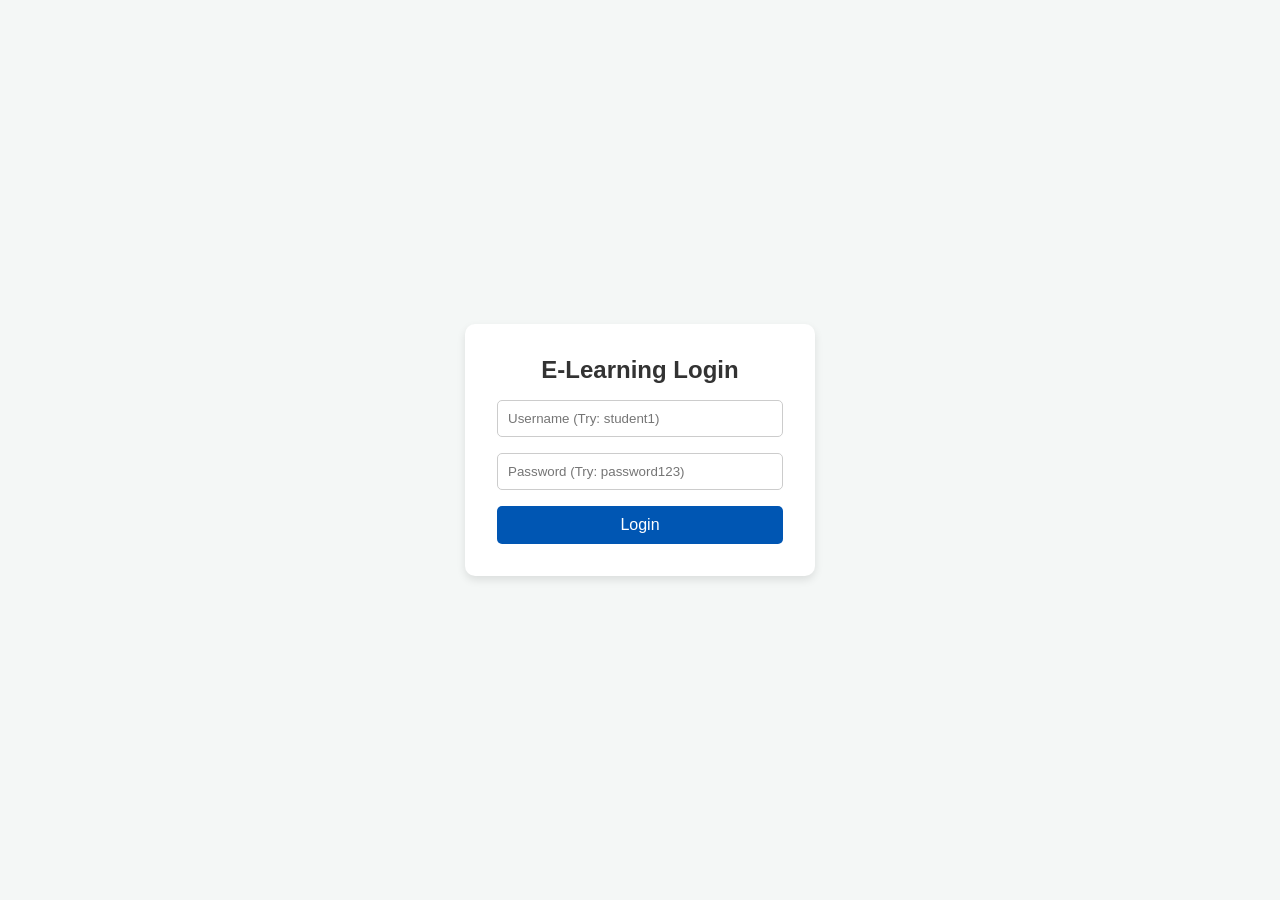
==== index.html @ 941fd3e5 "Create index.html" ====
<!DOCTYPE html>
<html lang="en">
<head>
    <meta charset="UTF-8">
    <title>LMS Login</title>
    <link rel="stylesheet" href="style.css">
</head>
<body>
    <div class="card">
        <h2>E-Learning Login</h2>
        <p id="error-msg" class="error">Invalid username or password</p>
        
        <input type="text" id="username" placeholder="Username (Try: student1)">
        <input type="password" id="password" placeholder="Password (Try: password123)">
        
        <button onclick="attemptLogin()">Login</button>
    </div>

    <script src="script.js"></script>
</body>
</html>
---- style.css ----
* { margin: 0; padding: 0; box-sizing: border-box; font-family: 'Segoe UI', Tahoma, Geneva, Verdana, sans-serif; }
body { background-color: #f4f7f6; display: flex; align-items: center; justify-content: center; height: 100vh; }
.card { background: white; padding: 2rem; border-radius: 10px; box-shadow: 0 4px 8px rgba(0,0,0,0.1); width: 350px; }
h2 { margin-bottom: 1rem; color: #333; text-align: center; }
input { width: 100%; padding: 10px; margin-bottom: 1rem; border: 1px solid #ccc; border-radius: 5px; }
button { width: 100%; padding: 10px; background: #0056b3; color: white; border: none; border-radius: 5px; cursor: pointer; font-size: 1rem;}
button:hover { background: #004494; }
.error { color: red; font-size: 0.9rem; text-align: center; display: none; }

/* Dashboard specific */
.dashboard-body { display: block; padding: 2rem; }
.course-grid { display: grid; grid-template-columns: repeat(auto-fit, minmax(250px, 1fr)); gap: 1rem; margin-top: 2rem;}
.course-card { background: white; padding: 1.5rem; border-radius: 8px; border-left: 5px solid #0056b3; box-shadow: 0 2px 5px rgba(0,0,0,0.1);}
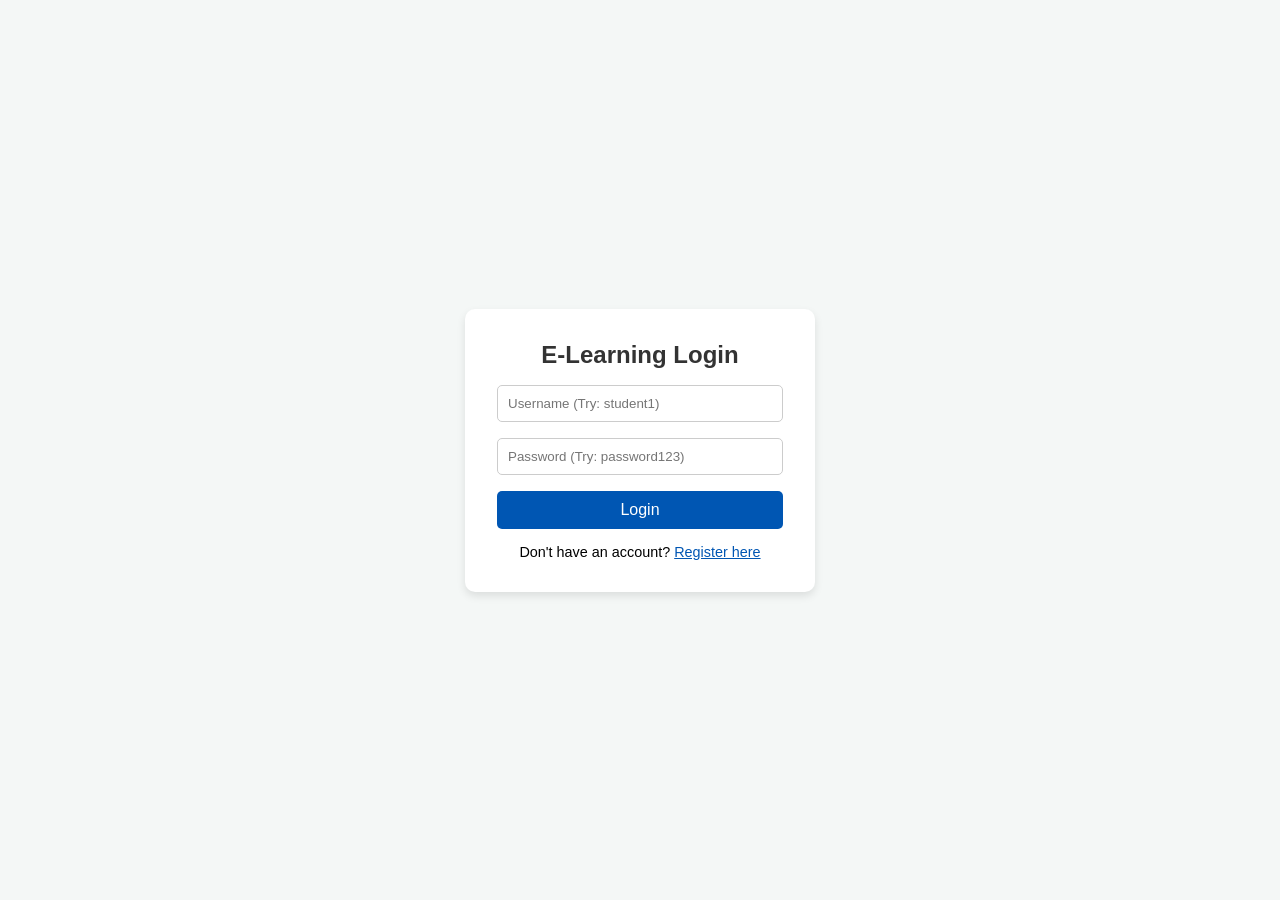
==== commit 5b184973: "Update index.html" ====
--- a/index.html
+++ b/index.html
@@ -14,6 +14,9 @@
         <input type="password" id="password" placeholder="Password (Try: password123)">
         
         <button onclick="attemptLogin()">Login</button>
+        <p style="text-align: center; margin-top: 15px; font-size: 0.9rem;">
+            Don't have an account? <a href="register.html" style="color: #0056b3;">Register here</a>
+        </p>
     </div>
 
     <script src="script.js"></script>
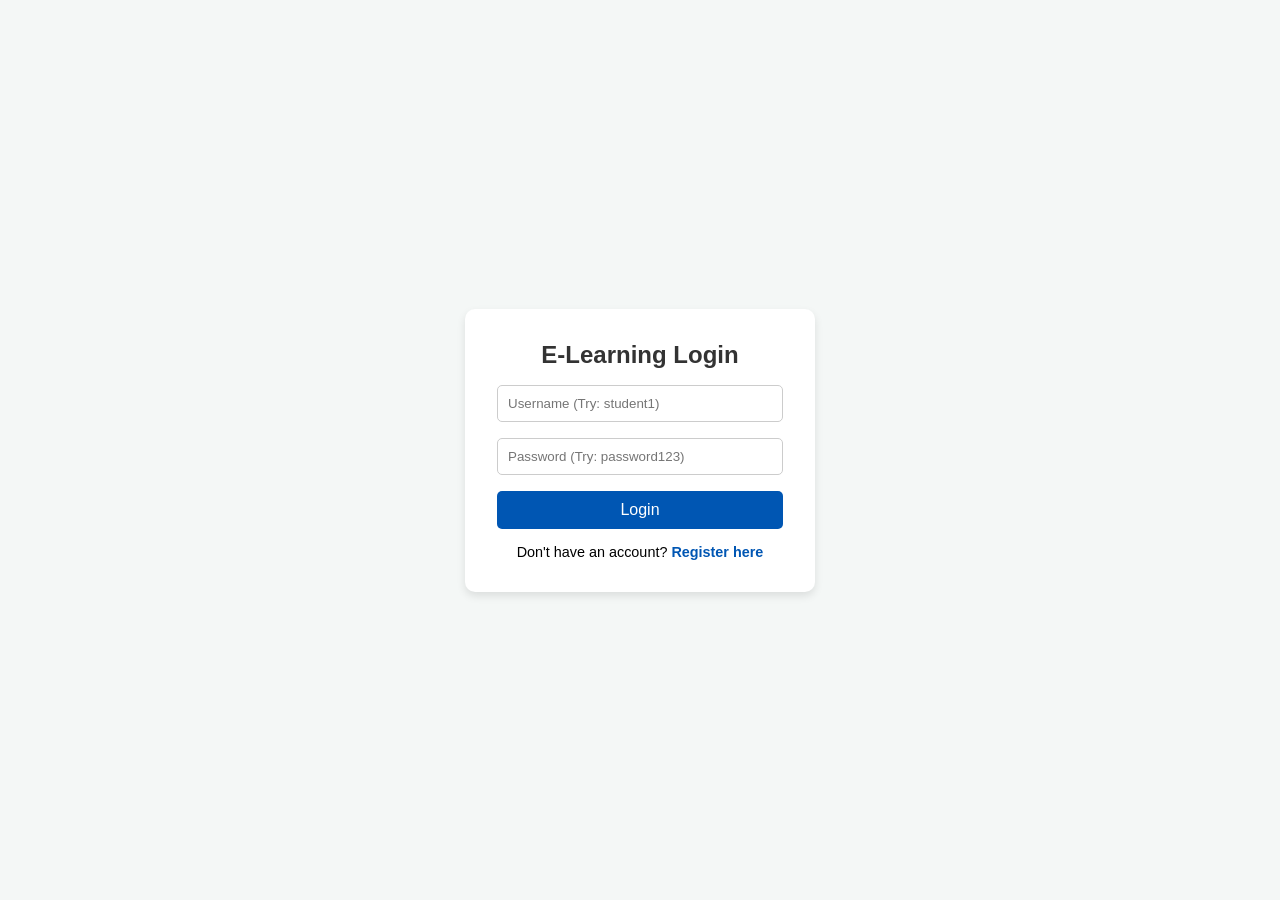
==== commit c131f169: "Update index.html" ====
--- a/index.html
+++ b/index.html
@@ -6,16 +6,17 @@
     <link rel="stylesheet" href="style.css">
 </head>
 <body>
-    <div class="card">
+   <div class="card">
         <h2>E-Learning Login</h2>
-        <p id="error-msg" class="error">Invalid username or password</p>
+        <p id="error-msg" class="error" style="display: none; color: red;">Invalid username or password</p>
         
         <input type="text" id="username" placeholder="Username (Try: student1)">
         <input type="password" id="password" placeholder="Password (Try: password123)">
         
         <button onclick="attemptLogin()">Login</button>
+
         <p style="text-align: center; margin-top: 15px; font-size: 0.9rem;">
-            Don't have an account? <a href="register.html" style="color: #0056b3;">Register here</a>
+            Don't have an account? <a href="register.html" style="color: #0056b3; text-decoration: none; font-weight: bold;">Register here</a>
         </p>
     </div>
 
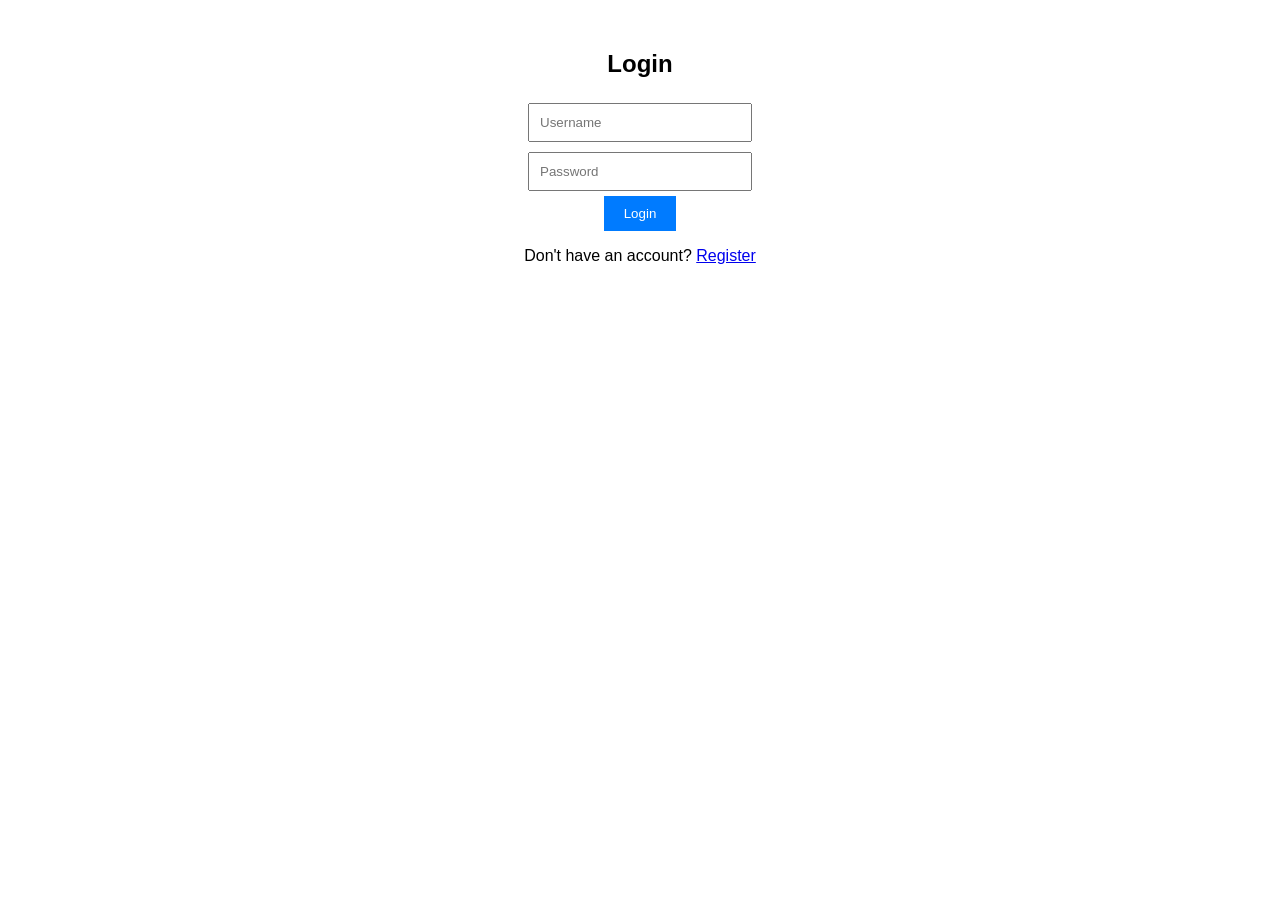
==== commit 423409de: "Update index.html" ====
--- a/index.html
+++ b/index.html
@@ -1,25 +1,22 @@
 <!DOCTYPE html>
-<html lang="en">
+<html>
 <head>
-    <meta charset="UTF-8">
-    <title>LMS Login</title>
+    <title>Login</title>
     <link rel="stylesheet" href="style.css">
 </head>
 <body>
-   <div class="card">
-        <h2>E-Learning Login</h2>
-        <p id="error-msg" class="error" style="display: none; color: red;">Invalid username or password</p>
-        
-        <input type="text" id="username" placeholder="Username (Try: student1)">
-        <input type="password" id="password" placeholder="Password (Try: password123)">
-        
-        <button onclick="attemptLogin()">Login</button>
 
-        <p style="text-align: center; margin-top: 15px; font-size: 0.9rem;">
-            Don't have an account? <a href="register.html" style="color: #0056b3; text-decoration: none; font-weight: bold;">Register here</a>
-        </p>
-    </div>
+<h2>Login</h2>
 
-    <script src="script.js"></script>
+<input type="text" id="username" placeholder="Username"><br>
+<input type="password" id="password" placeholder="Password"><br>
+
+<button onclick="attemptLogin()">Login</button>
+
+<p id="error-msg" style="color:red; display:none;">Invalid login</p>
+
+<p>Don't have an account? <a href="register.html">Register</a></p>
+
+<script src="script.js"></script>
 </body>
 </html>
--- a/style.css
+++ b/style.css
@@ -1,13 +1,27 @@
-* { margin: 0; padding: 0; box-sizing: border-box; font-family: 'Segoe UI', Tahoma, Geneva, Verdana, sans-serif; }
-body { background-color: #f4f7f6; display: flex; align-items: center; justify-content: center; height: 100vh; }
-.card { background: white; padding: 2rem; border-radius: 10px; box-shadow: 0 4px 8px rgba(0,0,0,0.1); width: 350px; }
-h2 { margin-bottom: 1rem; color: #333; text-align: center; }
-input { width: 100%; padding: 10px; margin-bottom: 1rem; border: 1px solid #ccc; border-radius: 5px; }
-button { width: 100%; padding: 10px; background: #0056b3; color: white; border: none; border-radius: 5px; cursor: pointer; font-size: 1rem;}
-button:hover { background: #004494; }
-.error { color: red; font-size: 0.9rem; text-align: center; display: none; }
+body {
+    font-family: Arial;
+    text-align: center;
+    margin-top: 50px;
+}
 
-/* Dashboard specific */
-.dashboard-body { display: block; padding: 2rem; }
-.course-grid { display: grid; grid-template-columns: repeat(auto-fit, minmax(250px, 1fr)); gap: 1rem; margin-top: 2rem;}
-.course-card { background: white; padding: 1.5rem; border-radius: 8px; border-left: 5px solid #0056b3; box-shadow: 0 2px 5px rgba(0,0,0,0.1);}
+input, select {
+    padding: 10px;
+    margin: 5px;
+    width: 200px;
+}
+
+button {
+    padding: 10px 20px;
+    background: #007bff;
+    color: white;
+    border: none;
+    cursor: pointer;
+}
+
+.course-card {
+    border: 1px solid #ccc;
+    margin: 15px auto;
+    padding: 15px;
+    width: 300px;
+    border-radius: 10px;
+}
